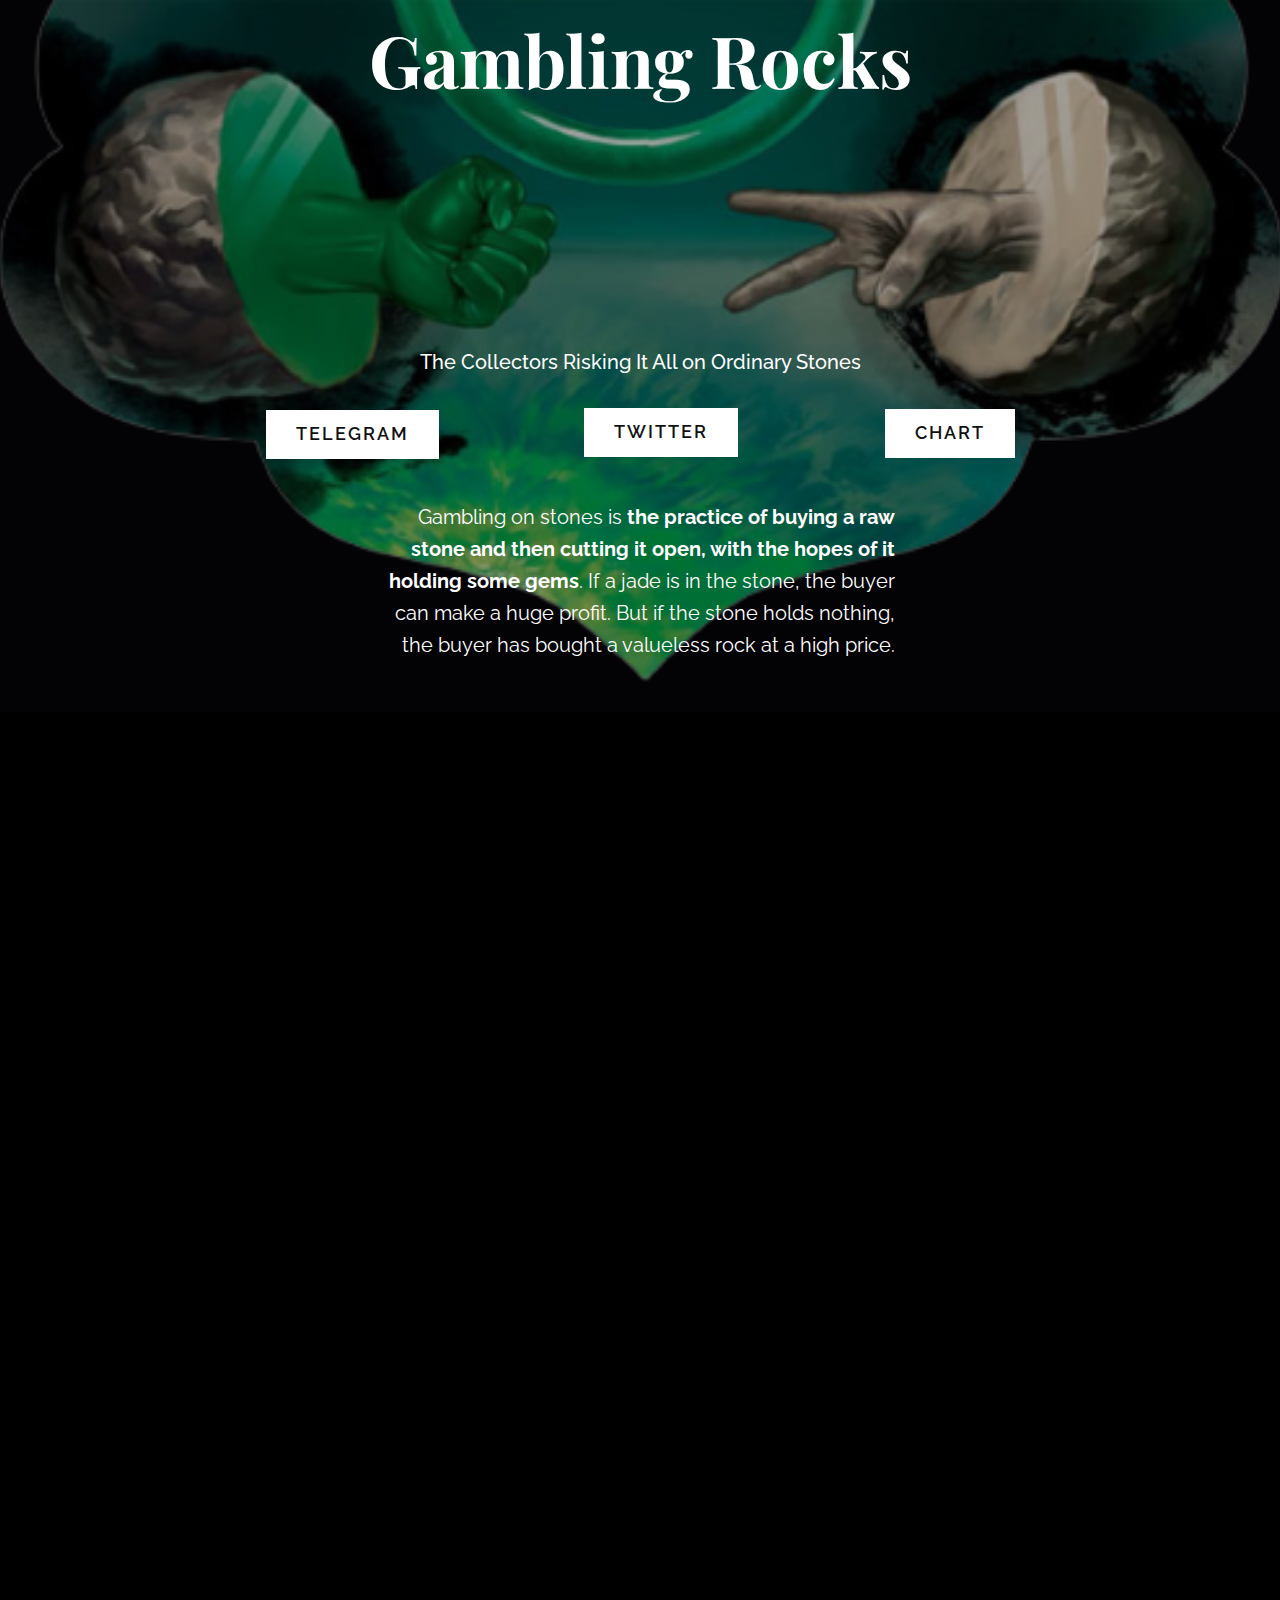
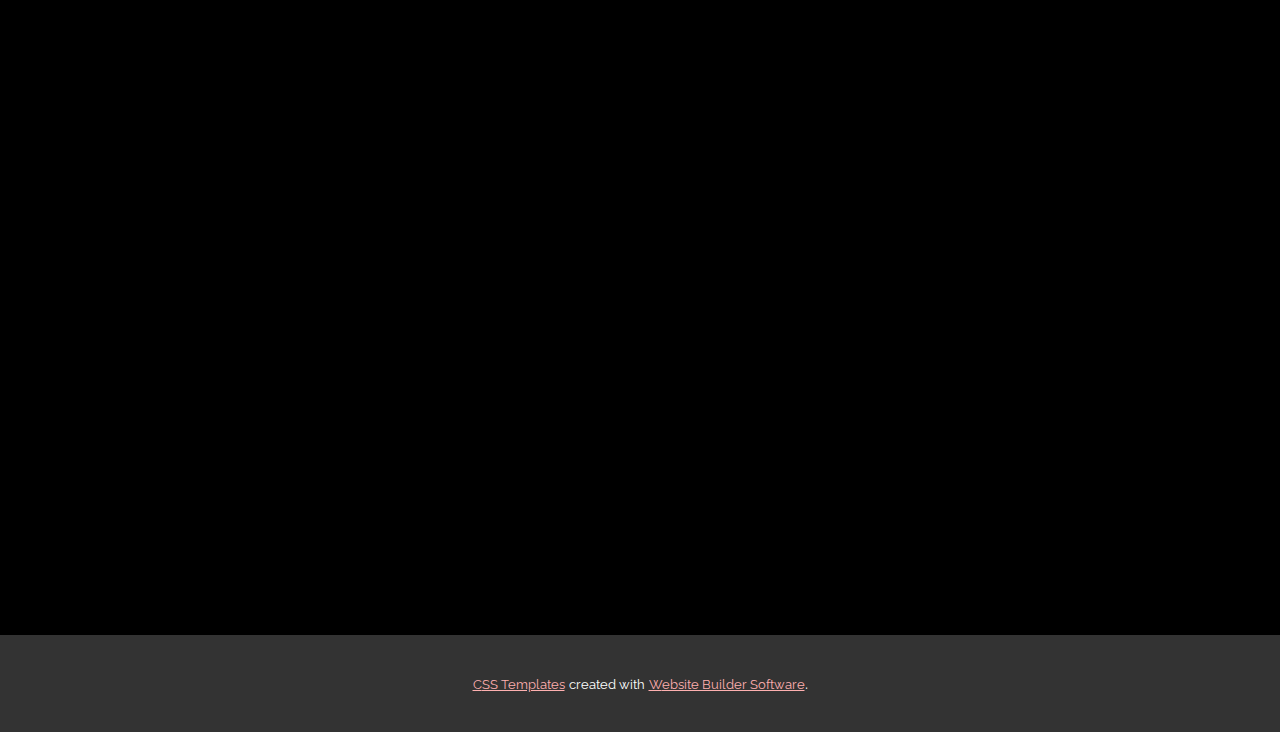
==== Gambling-Rocks.html @ 724e6d8a "push" ====
<!DOCTYPE html>
<html style="font-size: 16px;" lang="es"><head>
    <meta name="viewport" content="width=device-width, initial-scale=1.0">
    <meta charset="utf-8">
    <meta name="keywords" content="The best of the wildlife photography, Explore The World, 50 Years of Wildlife Photographer of the Year, Top scientists demand NSW commit to brumby cull in Kosciuszko national park, Top 10 Wildlife Photographers To Watch">
    <meta name="description" content="​Gambling on stones is&nbsp;the practice of buying a raw stone and then cutting it open, with the hopes of it holding some gems. If a jade is in the stone, the buyer can make a huge profit. But if the stone holds nothing, the buyer has bought a valueless rock at a high price.">
    <title>Gambling Rocks</title>
    <link rel="stylesheet" href="nicepage.css" media="screen">
<link rel="stylesheet" href="Gambling-Rocks.css" media="screen">
    <script class="u-script" type="text/javascript" src="jquery.js" defer=""></script>
    <script class="u-script" type="text/javascript" src="nicepage.js" defer=""></script>
    <meta name="generator" content="Nicepage 6.7.6, nicepage.com">
    <link id="u-theme-google-font" rel="stylesheet" href="https://fonts.googleapis.com/css?family=Playfair+Display:400,400i,500,500i,600,600i,700,700i,800,800i,900,900i|Raleway:100,100i,200,200i,300,300i,400,400i,500,500i,600,600i,700,700i,800,800i,900,900i">
    
    
    
    
    <script type="application/ld+json">{
		"@context": "http://schema.org",
		"@type": "Organization",
		"name": "Site2"
}</script>
    <meta name="theme-color" content="#ff7070">
    <meta property="og:title" content="Gambling Rocks">
    <meta property="og:description" content="​Gambling on stones is&nbsp;the practice of buying a raw stone and then cutting it open, with the hopes of it holding some gems. If a jade is in the stone, the buyer can make a huge profit. But if the stone holds nothing, the buyer has bought a valueless rock at a high price.">
    <meta property="og:type" content="website">
  <meta data-intl-tel-input-cdn-path="intlTelInput/"></head>
  <body data-path-to-root="./" data-include-products="false" class="u-body u-xl-mode" data-lang="es"> 
    <section class="u-clearfix u-image u-shading u-section-1" src="" id="sec-55c2" data-image-width="500" data-image-height="275">
      <div class="u-clearfix u-sheet u-sheet-1">
        <h1 class="u-align-center u-text u-title u-text-1"> Gambling Rocks</h1>
        <div class="custom-expanded u-container-style u-group u-group-1">
          <div class="u-container-layout u-container-layout-1">
            <p class="u-align-center u-large-text u-text u-text-variant u-text-2"> The Collectors Risking It All on Ordinary Stones</p>
            <a href="https://dogola.xyz/" class="u-border-radius-50 u-btn u-btn-round u-button-style u-white u-btn-1" title="view more" target="_blank">TWITTER</a>
            <a href="https://dogola.xyz/" class="u-border-radius-50 u-btn u-btn-round u-button-style u-white u-btn-2" title="view more" target="_blank">CHART</a>
            <a href="https://dogola.xyz/" class="u-border-radius-50 u-btn u-btn-round u-button-style u-white u-btn-3" title="view more" target="_blank">TELEGRAM</a>
            <div class="custom-expanded u-align-right u-container-style u-group u-group-2">
              <div class="u-container-layout">
                <p class="u-text u-text-3"> Gambling on stones is&nbsp;<b>the practice of buying a raw stone and then cutting it open, with the hopes of it holding some gems</b>. If a jade is in the stone, the buyer can make a huge profit. But if the stone holds nothing, the buyer has bought a valueless rock at a high price.
                </p>
              </div>
            </div>
          </div>
        </div>
      </div>
    </section>
    <section class="u-black u-clearfix u-section-2" id="sec-3021">
      <div class="u-clearfix u-sheet u-sheet-1">
        <div class="u-clearfix u-custom-html u-expanded-width u-custom-html-1">
          <style>#dexscreener-embed{position:relative;width:100%;padding-bottom:125%;}@media(min-width:1400px){#dexscreener-embed{padding-bottom:65%;}}#dexscreener-embed iframe{position:absolute;width:100%;height:100%;top:0;left:0;border:0;}</style>
          <div id="dexscreener-embed">
            <iframe src="https://dexscreener.com/bsc/0x3530F7d8D55c93D778e17cbd30bf9eB07b884f35?embed=1&amp;theme=dark"></iframe>
          </div>
        </div>
      </div>
    </section>
    
    
    
    
    <section class="u-backlink u-clearfix u-grey-80">
      <a class="u-link" href="https://nicepage.com/css-templates" target="_blank">
        <span>CSS Templates</span>
      </a>
      <p class="u-text">
        <span>created with</span>
      </p>
      <a class="u-link" href="" target="_blank">
        <span>Website Builder Software</span>
      </a>. 
    </section>
  
</body></html>
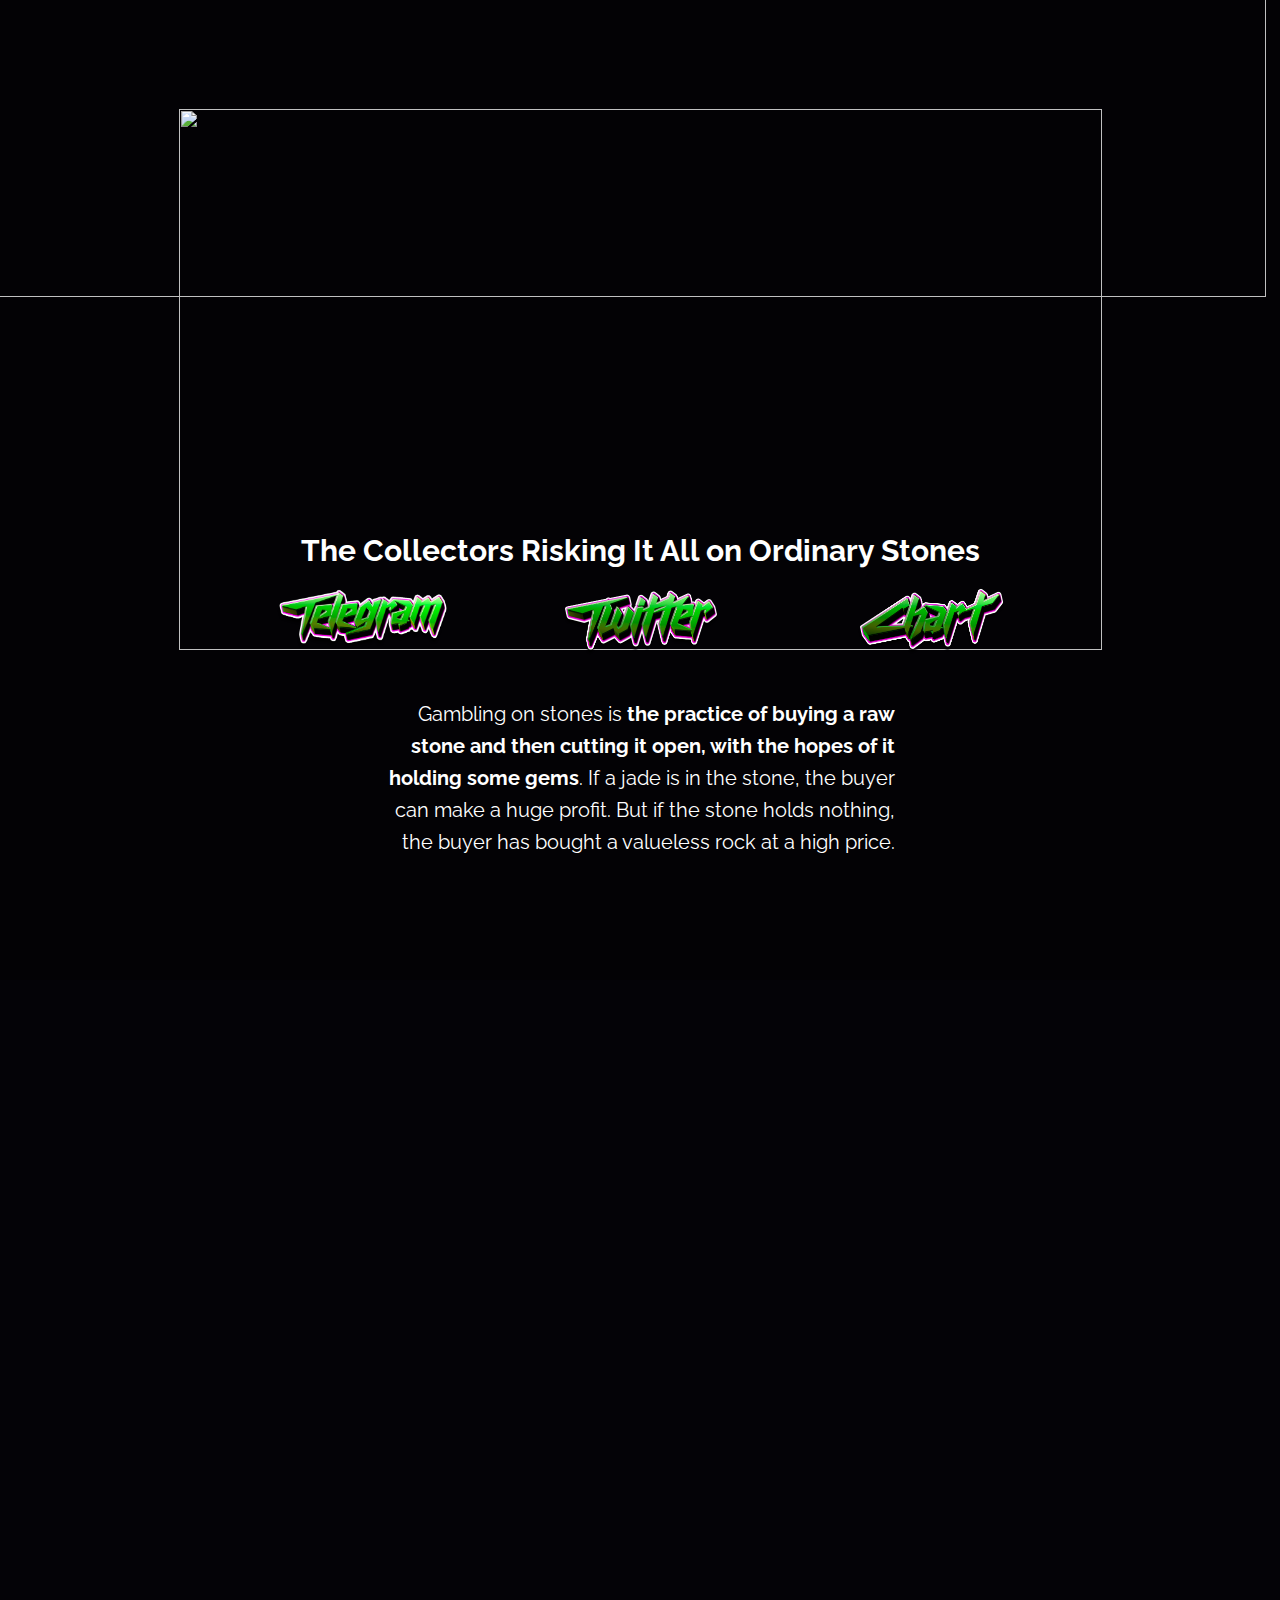
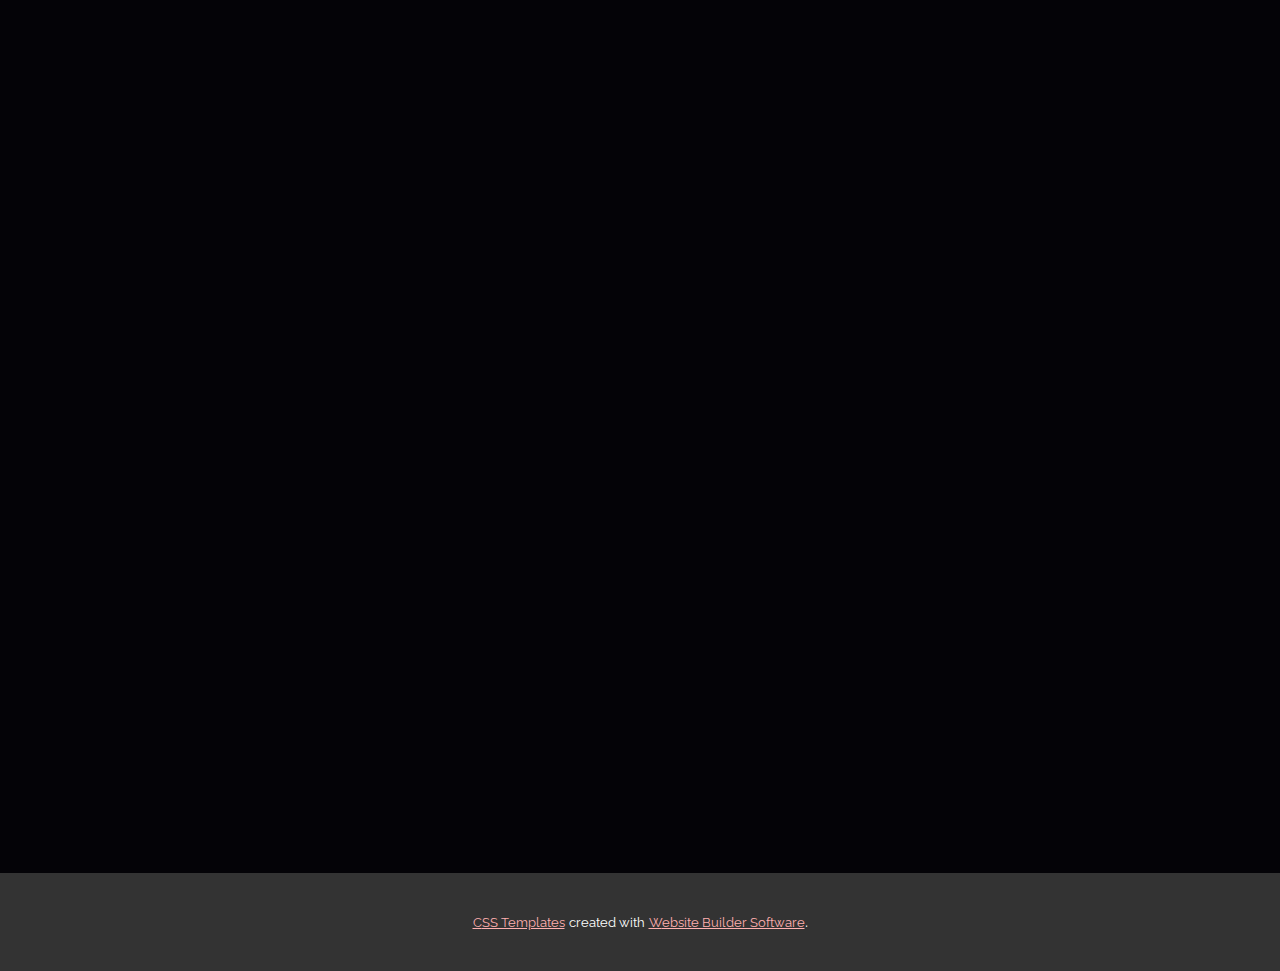
==== commit c0b6b781: "push" ====
--- a/Gambling-Rocks.html
+++ b/Gambling-Rocks.html
@@ -26,26 +26,22 @@
     <meta property="og:type" content="website">
   <meta data-intl-tel-input-cdn-path="intlTelInput/"></head>
   <body data-path-to-root="./" data-include-products="false" class="u-body u-xl-mode" data-lang="es"> 
-    <section class="u-clearfix u-image u-shading u-section-1" src="" id="sec-55c2" data-image-width="500" data-image-height="275">
-      <div class="u-clearfix u-sheet u-sheet-1">
-        <h1 class="u-align-center u-text u-title u-text-1"> Gambling Rocks</h1>
-        <div class="custom-expanded u-container-style u-group u-group-1">
-          <div class="u-container-layout u-container-layout-1">
-            <p class="u-align-center u-large-text u-text u-text-variant u-text-2"> The Collectors Risking It All on Ordinary Stones</p>
-            <a href="https://dogola.xyz/" class="u-border-radius-50 u-btn u-btn-round u-button-style u-white u-btn-1" title="view more" target="_blank">TWITTER</a>
-            <a href="https://dogola.xyz/" class="u-border-radius-50 u-btn u-btn-round u-button-style u-white u-btn-2" title="view more" target="_blank">CHART</a>
-            <a href="https://dogola.xyz/" class="u-border-radius-50 u-btn u-btn-round u-button-style u-white u-btn-3" title="view more" target="_blank">TELEGRAM</a>
-            <div class="custom-expanded u-align-right u-container-style u-group u-group-2">
-              <div class="u-container-layout">
-                <p class="u-text u-text-3"> Gambling on stones is&nbsp;<b>the practice of buying a raw stone and then cutting it open, with the hopes of it holding some gems</b>. If a jade is in the stone, the buyer can make a huge profit. But if the stone holds nothing, the buyer has bought a valueless rock at a high price.
-                </p>
-              </div>
+    <section class="u-clearfix u-image u-shading u-section-1" src="" id="sec-55c2" data-image-width="1500" data-image-height="825">
+      <img class="custom-expanded u-image u-image-contain u-image-default u-image-1" src="images/LOGO5.png" alt="" data-image-width="1500" data-image-height="398">
+      <img class="custom-expanded u-image u-image-contain u-image-default u-image-2" src="images/cxzxzxcvxczv.png" alt="" data-image-width="1500" data-image-height="825">
+      <div class="custom-expanded u-container-style u-group u-group-1">
+        <div class="u-container-layout u-container-layout-1">
+          <p class="u-align-center u-large-text u-text u-text-variant u-text-1"> The Collectors Risking It All on Ordinary Stones</p><span class="u-file-icon u-icon u-icon-1" data-href="https://dogola.xyz/"><img src="images/LOGO.tgpng.png" alt=""></span><span class="u-file-icon u-icon u-icon-2" data-href="https://dogola.xyz/"><img src="images/LOGOx.png" alt=""></span><span class="u-file-icon u-icon u-icon-3" data-href="https://dogola.xyz/"><img src="images/LOGOchar.png" alt=""></span>
+          <div class="custom-expanded u-align-right u-container-style u-group u-group-2">
+            <div class="u-container-layout">
+              <p class="u-text u-text-2"> Gambling on stones is&nbsp;<b>the practice of buying a raw stone and then cutting it open, with the hopes of it holding some gems</b>. If a jade is in the stone, the buyer can make a huge profit. But if the stone holds nothing, the buyer has bought a valueless rock at a high price.
+              </p>
             </div>
           </div>
         </div>
       </div>
     </section>
-    <section class="u-black u-clearfix u-section-2" id="sec-3021">
+    <section class="u-clearfix u-image u-section-2" id="sec-3021" data-image-width="1500" data-image-height="825">
       <div class="u-clearfix u-sheet u-sheet-1">
         <div class="u-clearfix u-custom-html u-expanded-width u-custom-html-1">
           <style>#dexscreener-embed{position:relative;width:100%;padding-bottom:125%;}@media(min-width:1400px){#dexscreener-embed{padding-bottom:65%;}}#dexscreener-embed iframe{position:absolute;width:100%;height:100%;top:0;left:0;border:0;}</style>
--- a/Gambling-Rocks.css
+++ b/Gambling-Rocks.css
@@ -1,76 +1,84 @@
  .u-section-1 {
-  background-image: linear-gradient(0deg, rgba(0,0,0,0.35), rgba(0,0,0,0.35)), url("images/Diseosinttulo8.png");
+  background-image: linear-gradient(0deg, rgba(0,0,0,0.35), rgba(0,0,0,0.35)), url("images/LOGO-2.png");
   background-position: 50% 50%;
-}
-
-.u-section-1 .u-sheet-1 {
-  min-height: 709px;
-}
-
-.u-section-1 .u-text-1 {
-  font-size: 4.5rem;
-  width: 749px;
-  margin: 20px auto 0;
+  min-height: 980px;
+}
+
+.u-section-1 .u-image-1 {
+  height: 328px;
+  width: 1293px;
+  margin: -31px auto 0 calc(((100% - 1140px) / 2) + -97px);
+}
+
+.u-section-1 .u-image-2 {
+  height: 541px;
+  width: 923px;
+  margin: -188px auto 0;
 }
 
 .u-section-1 .u-group-1 {
   width: 869px;
-  min-height: 448px;
+  min-height: 488px;
   height: auto;
-  margin: 131px auto 31px;
+  margin: -260px auto 60px;
 }
 
 .u-section-1 .u-container-layout-1 {
-  padding: 0 60px;
-}
-
-.u-section-1 .u-text-2 {
-  margin: 116px 0 0;
-}
-
-.u-section-1 .u-btn-1 {
-  background-image: none;
-  border-radius: 50px;
-  letter-spacing: 2px;
-  font-weight: 600;
-  font-size: 1.125rem;
-  margin: 30px 277px 0 auto;
-}
-
-.u-section-1 .u-btn-2 {
-  background-image: none;
-  border-radius: 50px;
-  letter-spacing: 2px;
-  font-weight: 600;
-  font-size: 1.125rem;
-  margin: -48px 0 0 auto;
-}
-
-.u-section-1 .u-btn-3 {
-  background-image: none;
-  border-radius: 50px;
-  letter-spacing: 2px;
-  font-weight: 600;
-  font-size: 1.125rem;
-  margin: -48px auto 0 0;
+  padding: 0 46px;
+}
+
+.u-section-1 .u-text-1 {
+  font-weight: 700;
+  font-size: 1.875rem;
+  margin: 137px 14px 0;
+}
+
+.u-section-1 .u-icon-1 {
+  width: 186px;
+  height: 73px;
+  margin: 11px auto 0 20px;
+  padding: 0;
+}
+
+.u-section-1 .u-icon-2 {
+  width: 166px;
+  height: 73px;
+  margin: -73px auto 0;
+  padding: 0;
+}
+
+.u-section-1 .u-icon-3 {
+  width: 155px;
+  height: 73px;
+  margin: -73px 20px 0 auto;
+  padding: 0;
 }
 
 .u-section-1 .u-group-2 {
   width: 570px;
-  min-height: 140px;
+  min-height: 200px;
   height: auto;
-  margin: 22px auto 0 79px;
-}
-
-.u-section-1 .u-text-3 {
-  margin-left: 20px;
-  margin-right: 20px;
+  margin: 19px auto 0 93px;
+}
+
+.u-section-1 .u-text-2 {
   font-size: 1.25rem;
+  margin: 20px 20px 0;
 }
 
 @media (max-width: 1199px) {
-  .u-section-1 .u-sheet-1 {
-    min-height: 585px;
+   .u-section-1 {
+    min-height: 719px;
+  }
+
+  .u-section-1 .u-image-1 {
+    height: 239px;
+    width: 940px;
+    margin-left: calc(((100% - 940px) / 2));
+  }
+
+  .u-section-1 .u-image-2 {
+    margin-top: -99px;
   }
 
   .u-section-1 .u-group-1 {
@@ -86,24 +94,31 @@
     height: auto;
   }
 
-  .u-section-1 .u-text-3 {
-    margin-left: 16px;
-    margin-right: 16px;
+  .u-section-1 .u-text-2 {
     position: relative;
   }
 }
 
 @media (max-width: 991px) {
-  .u-section-1 .u-sheet-1 {
-    min-height: 448px;
-  }
-
-  .u-section-1 .u-text-1 {
+   .u-section-1 {
+    min-height: 544px;
+  }
+
+  .u-section-1 .u-image-1 {
+    height: 183px;
     width: 720px;
-  }
-
-  .u-section-1 .u-group-1 {
+    margin-left: calc(((100% - 720px) / 2));
+  }
+
+  .u-section-1 .u-image-2 {
+    height: 422px;
     width: 720px;
+    margin-top: -43px;
+  }
+
+  .u-section-1 .u-group-1 {
+    width: 720px;
+    margin-top: -141px;
   }
 
   .u-section-1 .u-container-layout-1 {
@@ -111,28 +126,36 @@
     padding-right: 0;
   }
 
-  .u-section-1 .u-btn-1 {
-    margin-right: 188px;
-  }
-
-  .u-section-1 .u-text-3 {
-    margin-left: 13px;
-    margin-right: 13px;
+  .u-section-1 .u-text-1 {
+    margin-left: 0;
+    margin-right: 0;
+  }
+
+  .u-section-1 .u-group-2 {
+    margin-left: 90px;
   }
 }
 
 @media (max-width: 767px) {
-  .u-section-1 .u-sheet-1 {
-    min-height: 336px;
-  }
-
-  .u-section-1 .u-text-1 {
-    font-size: 3.75rem;
+   .u-section-1 {
+    min-height: 393px;
+  }
+
+  .u-section-1 .u-image-1 {
+    height: 137px;
     width: 540px;
-  }
-
-  .u-section-1 .u-group-1 {
+    margin-left: calc(((100% - 540px) / 2));
+  }
+
+  .u-section-1 .u-image-2 {
+    height: 317px;
     width: 540px;
+    margin-top: 3px;
+  }
+
+  .u-section-1 .u-group-1 {
+    width: 540px;
+    margin-top: -36px;
   }
 
   .u-section-1 .u-container-layout-1 {
@@ -140,33 +163,36 @@
     padding-right: 28px;
   }
 
-  .u-section-1 .u-btn-1 {
-    margin-right: 48px;
-  }
-
   .u-section-1 .u-group-2 {
     width: 520px;
     margin-left: 0;
   }
 
-  .u-section-1 .u-text-3 {
-    margin-left: 9px;
-    margin-right: 9px;
+  .u-section-1 .u-text-2 {
+    margin-left: 0;
+    margin-right: 0;
   }
 }
 
 @media (max-width: 575px) {
-  .u-section-1 .u-sheet-1 {
-    min-height: 212px;
-  }
-
-  .u-section-1 .u-text-1 {
-    font-size: 3rem;
+   .u-section-1 {
+    min-height: 225px;
+  }
+
+  .u-section-1 .u-image-1 {
+    height: 86px;
     width: 340px;
-  }
-
-  .u-section-1 .u-group-1 {
+    margin-left: calc(((100% - 340px) / 2));
+  }
+
+  .u-section-1 .u-image-2 {
+    height: 200px;
     width: 340px;
+  }
+
+  .u-section-1 .u-group-1 {
+    width: 340px;
+    margin-top: 81px;
   }
 
   .u-section-1 .u-container-layout-1 {
@@ -174,29 +200,38 @@
     padding-right: 18px;
   }
 
-  .u-section-1 .u-btn-1 {
-    margin-right: 0;
-  }
-
   .u-section-1 .u-group-2 {
     width: 320px;
   }
-
-  .u-section-1 .u-text-3 {
-    margin-left: 6px;
-    margin-right: 6px;
-  }
 } .u-section-2 {
-  background-image: none;
+  background-image: url("images/LOGO-2.png");
 }
 
 .u-section-2 .u-sheet-1 {
-  min-height: 705px;
+  min-height: 669px;
 }
 
 .u-section-2 .u-custom-html-1 {
-  margin-bottom: 60px;
+  margin-bottom: 30px;
   height: auto;
   min-height: 601px;
   margin-top: 38px;
+}
+
+@media (max-width: 1199px) {
+  .u-section-2 .u-sheet-1 {
+    min-height: 1029px;
+  }
+}
+
+@media (max-width: 767px) {
+  .u-section-2 .u-sheet-1 {
+    min-height: 1026px;
+  }
+}
+
+@media (max-width: 575px) {
+  .u-section-2 .u-sheet-1 {
+    min-height: 916px;
+  }
 }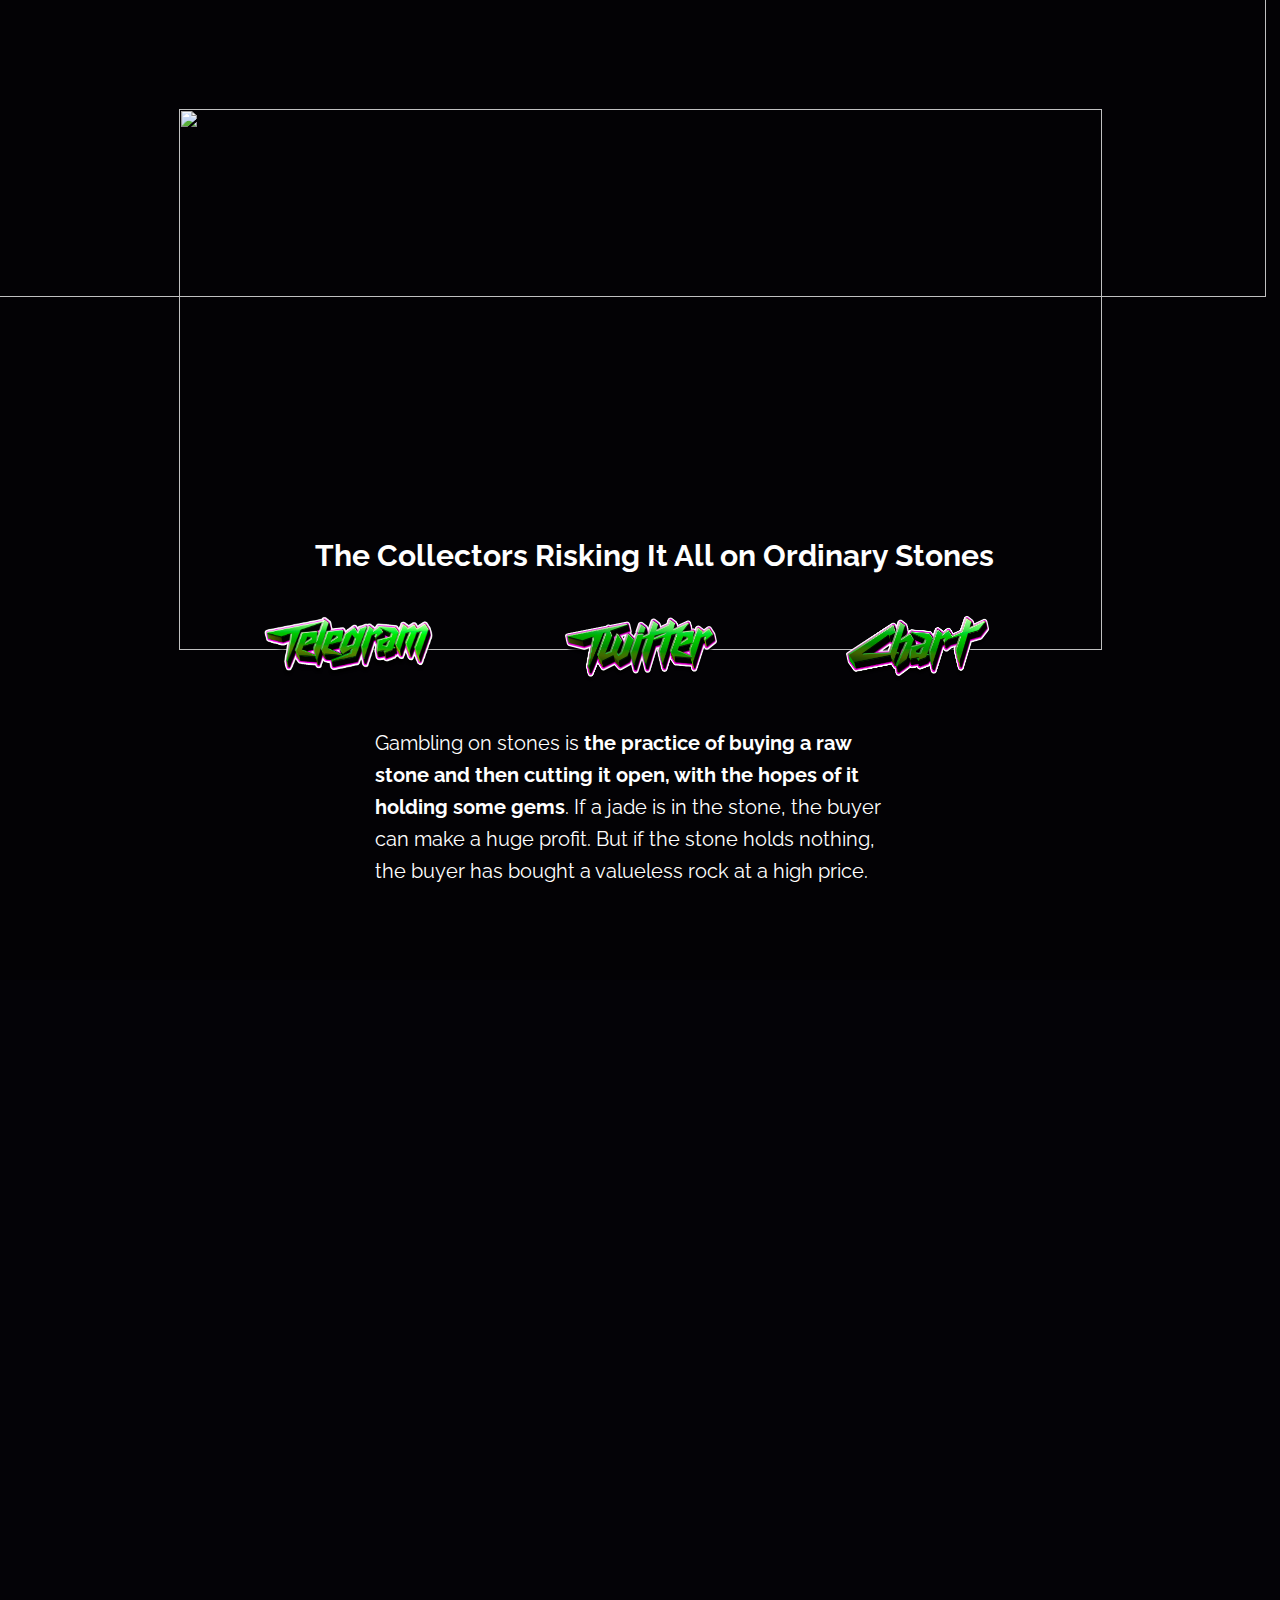
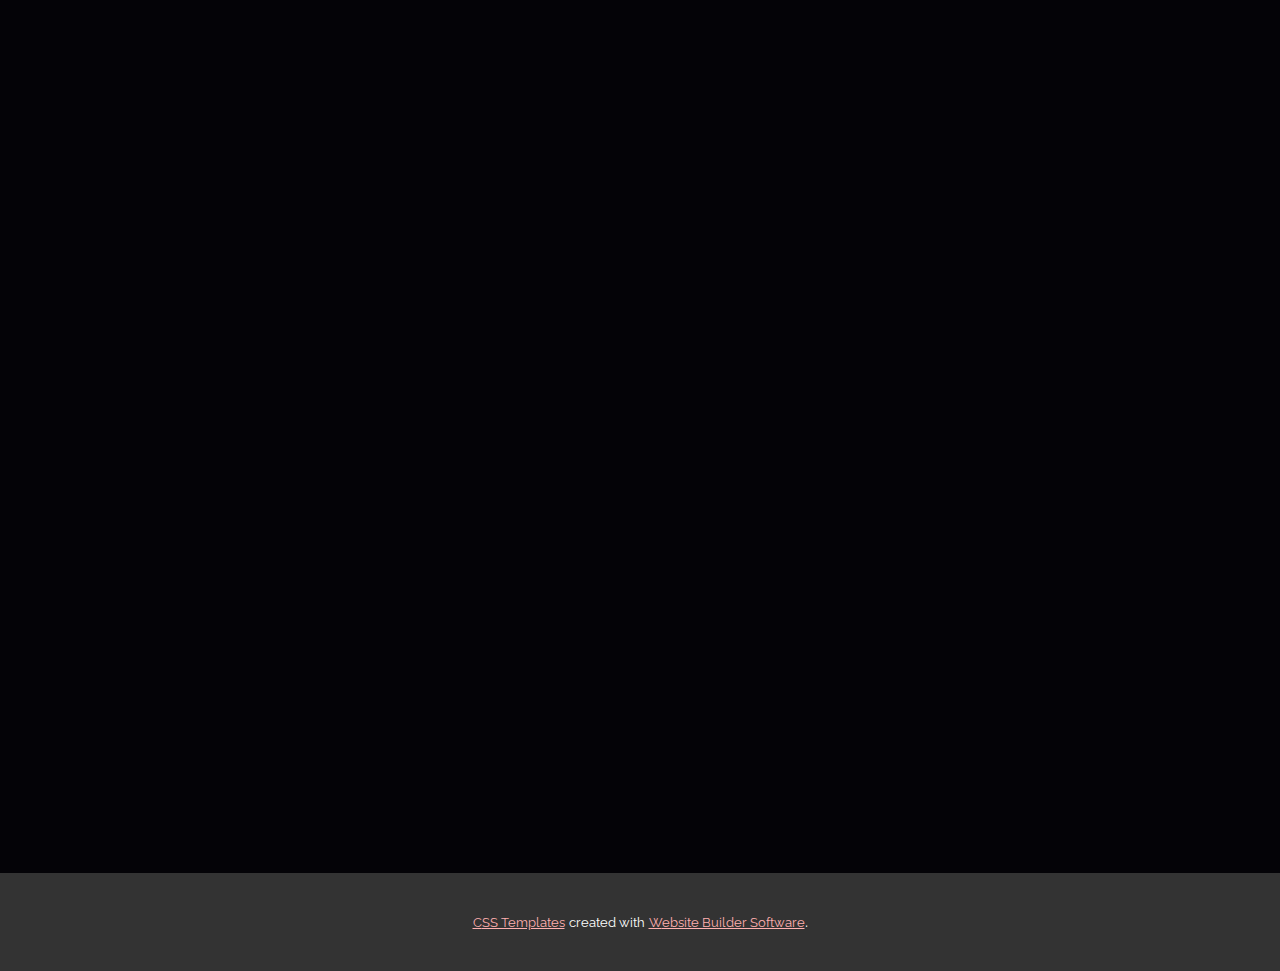
==== commit ce3816d8: "push" ====
--- a/Gambling-Rocks.html
+++ b/Gambling-Rocks.html
@@ -29,17 +29,9 @@
     <section class="u-clearfix u-image u-shading u-section-1" src="" id="sec-55c2" data-image-width="1500" data-image-height="825">
       <img class="custom-expanded u-image u-image-contain u-image-default u-image-1" src="images/LOGO5.png" alt="" data-image-width="1500" data-image-height="398">
       <img class="custom-expanded u-image u-image-contain u-image-default u-image-2" src="images/cxzxzxcvxczv.png" alt="" data-image-width="1500" data-image-height="825">
-      <div class="custom-expanded u-container-style u-group u-group-1">
-        <div class="u-container-layout u-container-layout-1">
-          <p class="u-align-center u-large-text u-text u-text-variant u-text-1"> The Collectors Risking It All on Ordinary Stones</p><span class="u-file-icon u-icon u-icon-1" data-href="https://dogola.xyz/"><img src="images/LOGO.tgpng.png" alt=""></span><span class="u-file-icon u-icon u-icon-2" data-href="https://dogola.xyz/"><img src="images/LOGOx.png" alt=""></span><span class="u-file-icon u-icon u-icon-3" data-href="https://dogola.xyz/"><img src="images/LOGOchar.png" alt=""></span>
-          <div class="custom-expanded u-align-right u-container-style u-group u-group-2">
-            <div class="u-container-layout">
-              <p class="u-text u-text-2"> Gambling on stones is&nbsp;<b>the practice of buying a raw stone and then cutting it open, with the hopes of it holding some gems</b>. If a jade is in the stone, the buyer can make a huge profit. But if the stone holds nothing, the buyer has bought a valueless rock at a high price.
-              </p>
-            </div>
-          </div>
-        </div>
-      </div>
+      <p class="u-align-center u-large-text u-text u-text-variant u-text-1"> The Collectors Risking It All on Ordinary Stones</p><span class="u-file-icon u-icon u-icon-rectangle u-icon-1" data-href="https://dogola.xyz/"><img src="images/LOGO.tgpng.png" alt=""></span><span class="u-file-icon u-icon u-icon-rectangle u-icon-2" data-href="https://dogola.xyz/"><img src="images/LOGOx.png" alt=""></span><span class="u-file-icon u-icon u-icon-rectangle u-icon-3" data-href="https://dogola.xyz/"><img src="images/LOGOchar.png" alt=""></span>
+      <p class="u-text u-text-2"> Gambling on stones is&nbsp;<b>the practice of buying a raw stone and then cutting it open, with the hopes of it holding some gems</b>. If a jade is in the stone, the buyer can make a huge profit. But if the stone holds nothing, the buyer has bought a valueless rock at a high price.
+      </p>
     </section>
     <section class="u-clearfix u-image u-section-2" id="sec-3021" data-image-width="1500" data-image-height="825">
       <div class="u-clearfix u-sheet u-sheet-1">
--- a/Gambling-Rocks.css
+++ b/Gambling-Rocks.css
@@ -16,54 +16,34 @@
   margin: -188px auto 0;
 }
 
-.u-section-1 .u-group-1 {
-  width: 869px;
-  min-height: 488px;
-  height: auto;
-  margin: -260px auto 60px;
-}
-
-.u-section-1 .u-container-layout-1 {
-  padding: 0 46px;
-}
-
 .u-section-1 .u-text-1 {
   font-weight: 700;
   font-size: 1.875rem;
-  margin: 137px 14px 0;
+  margin: -118px calc(((100% - 1140px) / 2) + 181px) 0 calc(((100% - 1140px) / 2) + 210px);
 }
 
 .u-section-1 .u-icon-1 {
   width: 186px;
   height: 73px;
-  margin: 11px auto 0 20px;
-  padding: 0;
+  margin: 33px auto 0 257px;
 }
 
 .u-section-1 .u-icon-2 {
   width: 166px;
   height: 73px;
   margin: -73px auto 0;
-  padding: 0;
 }
 
 .u-section-1 .u-icon-3 {
   width: 155px;
   height: 73px;
-  margin: -73px 20px 0 auto;
-  padding: 0;
-}
-
-.u-section-1 .u-group-2 {
-  width: 570px;
-  min-height: 200px;
-  height: auto;
-  margin: 19px auto 0 93px;
+  margin: -73px auto 0 840px;
 }
 
 .u-section-1 .u-text-2 {
   font-size: 1.25rem;
-  margin: 20px 20px 0;
+  width: 530px;
+  margin: 41px auto 60px;
 }
 
 @media (max-width: 1199px) {
@@ -81,17 +61,25 @@
     margin-top: -99px;
   }
 
-  .u-section-1 .u-group-1 {
-    height: auto;
-  }
-
-  .u-section-1 .u-container-layout-1 {
-    padding-left: 49px;
-    padding-right: 49px;
-  }
-
-  .u-section-1 .u-group-2 {
-    height: auto;
+  .u-section-1 .u-text-1 {
+    width: 749px;
+    margin-left: calc(((100% - 940px) / 2) + 110px);
+    margin-right: calc(((100% - 940px) / 2) + 81px);
+  }
+
+  .u-section-1 .u-icon-1 {
+    margin-left: 225px;
+    padding: 0;
+  }
+
+  .u-section-1 .u-icon-2 {
+    margin-left: 405px;
+    padding: 0;
+  }
+
+  .u-section-1 .u-icon-3 {
+    margin-left: 660px;
+    padding: 0;
   }
 
   .u-section-1 .u-text-2 {
@@ -116,23 +104,23 @@
     margin-top: -43px;
   }
 
-  .u-section-1 .u-group-1 {
+  .u-section-1 .u-text-1 {
     width: 720px;
-    margin-top: -141px;
-  }
-
-  .u-section-1 .u-container-layout-1 {
-    padding-left: 0;
-    padding-right: 0;
-  }
-
-  .u-section-1 .u-text-1 {
-    margin-left: 0;
-    margin-right: 0;
-  }
-
-  .u-section-1 .u-group-2 {
-    margin-left: 90px;
+    margin-top: -357px;
+    margin-left: calc(((100% - 720px) / 2));
+    margin-right: calc(((100% - 720px) / 2));
+  }
+
+  .u-section-1 .u-icon-1 {
+    margin-left: 166px;
+  }
+
+  .u-section-1 .u-icon-2 {
+    margin-left: 296px;
+  }
+
+  .u-section-1 .u-icon-3 {
+    margin-left: 499px;
   }
 }
 
@@ -153,55 +141,61 @@
     margin-top: 3px;
   }
 
-  .u-section-1 .u-group-1 {
+  .u-section-1 .u-text-1 {
     width: 540px;
-    margin-top: -36px;
-  }
-
-  .u-section-1 .u-container-layout-1 {
-    padding-left: 28px;
-    padding-right: 28px;
-  }
-
-  .u-section-1 .u-group-2 {
-    width: 520px;
-    margin-left: 0;
+    margin-left: calc(((100% - 540px) / 2));
+    margin-right: calc(((100% - 540px) / 2));
+  }
+
+  .u-section-1 .u-icon-1 {
+    margin-left: 118px;
+  }
+
+  .u-section-1 .u-icon-2 {
+    margin-left: 207px;
+  }
+
+  .u-section-1 .u-icon-3 {
+    margin-left: 368px;
+  }
+}
+
+@media (max-width: 575px) {
+   .u-section-1 {
+    min-height: 225px;
+  }
+
+  .u-section-1 .u-image-1 {
+    height: 86px;
+    width: 340px;
+    margin-left: calc(((100% - 340px) / 2));
+  }
+
+  .u-section-1 .u-image-2 {
+    height: 200px;
+    width: 340px;
+  }
+
+  .u-section-1 .u-text-1 {
+    width: 340px;
+    margin-left: calc(((100% - 340px) / 2));
+    margin-right: calc(((100% - 340px) / 2));
+  }
+
+  .u-section-1 .u-icon-1 {
+    margin-left: 64px;
+  }
+
+  .u-section-1 .u-icon-2 {
+    margin-left: 108px;
+  }
+
+  .u-section-1 .u-icon-3 {
+    margin-left: 222px;
   }
 
   .u-section-1 .u-text-2 {
-    margin-left: 0;
-    margin-right: 0;
-  }
-}
-
-@media (max-width: 575px) {
-   .u-section-1 {
-    min-height: 225px;
-  }
-
-  .u-section-1 .u-image-1 {
-    height: 86px;
-    width: 340px;
-    margin-left: calc(((100% - 340px) / 2));
-  }
-
-  .u-section-1 .u-image-2 {
-    height: 200px;
-    width: 340px;
-  }
-
-  .u-section-1 .u-group-1 {
-    width: 340px;
-    margin-top: 81px;
-  }
-
-  .u-section-1 .u-container-layout-1 {
-    padding-left: 18px;
-    padding-right: 18px;
-  }
-
-  .u-section-1 .u-group-2 {
-    width: 320px;
+    width: 340px;
   }
 } .u-section-2 {
   background-image: url("images/LOGO-2.png");
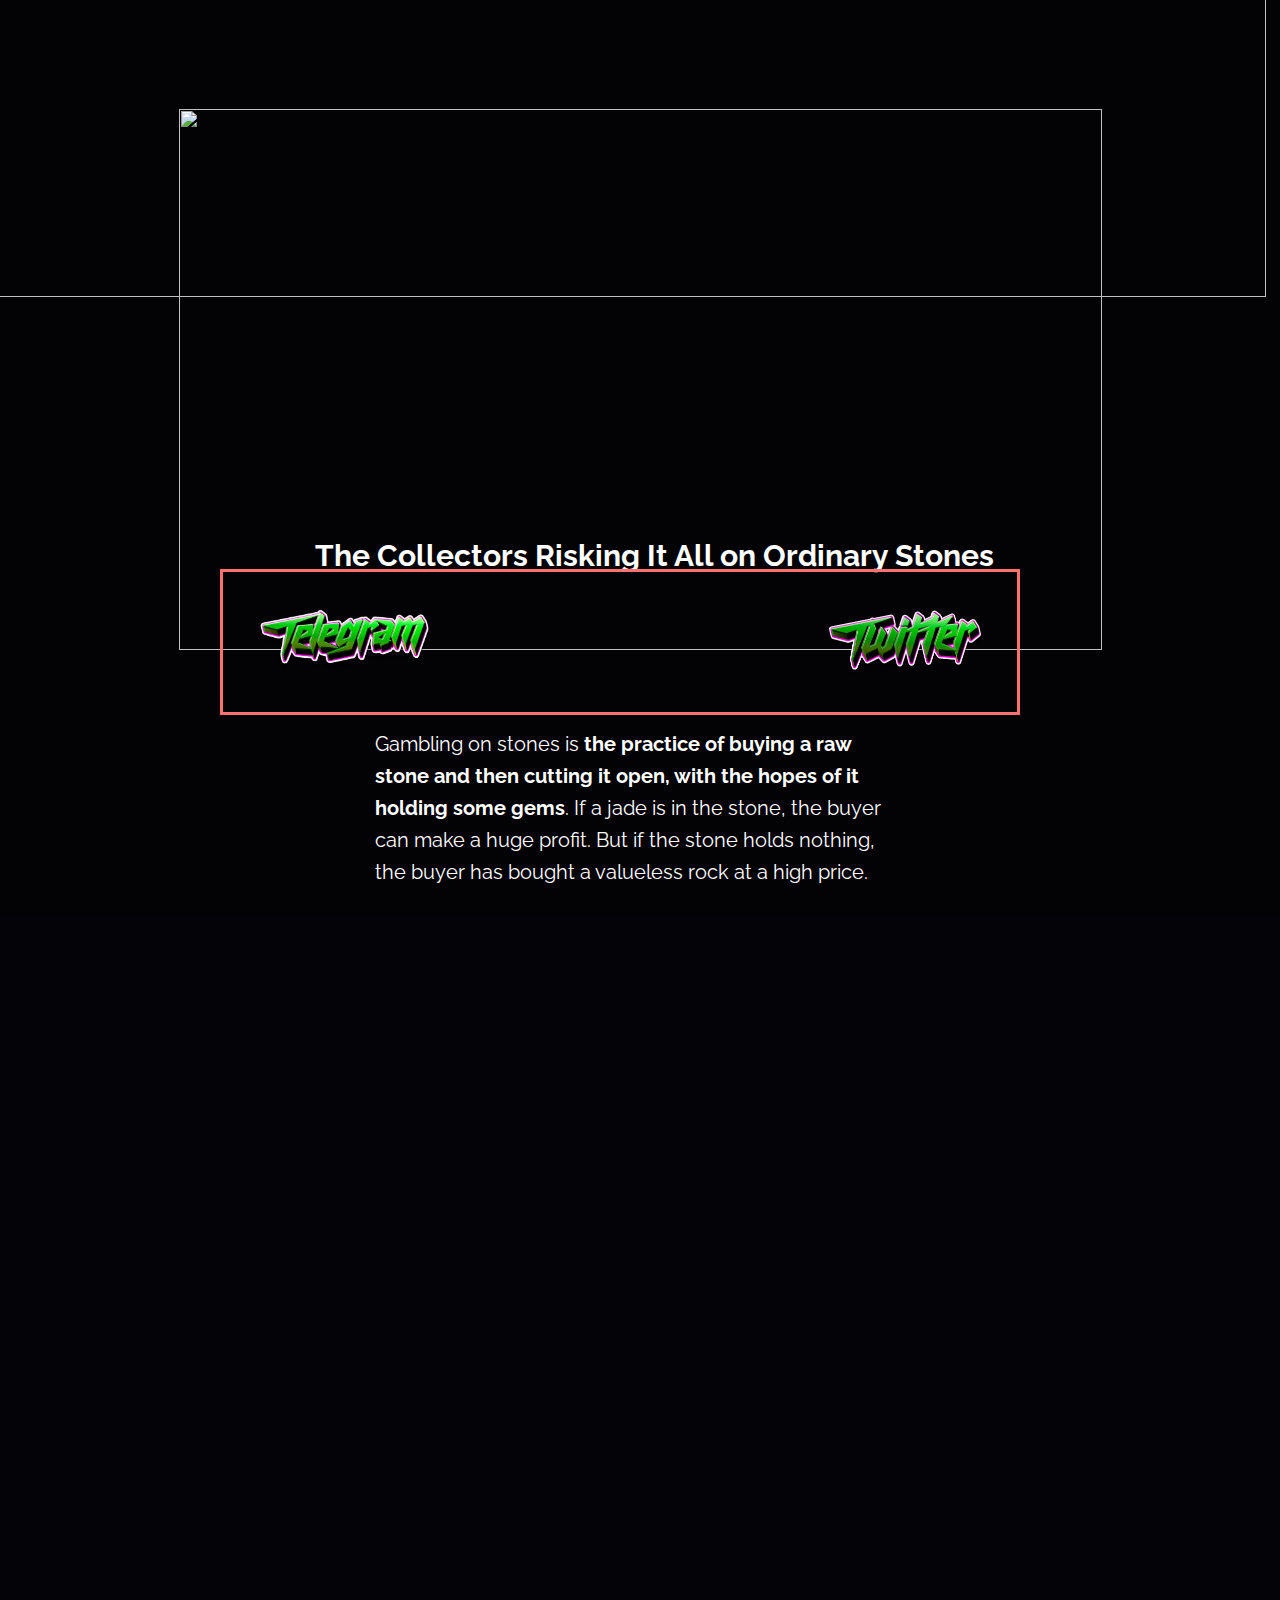
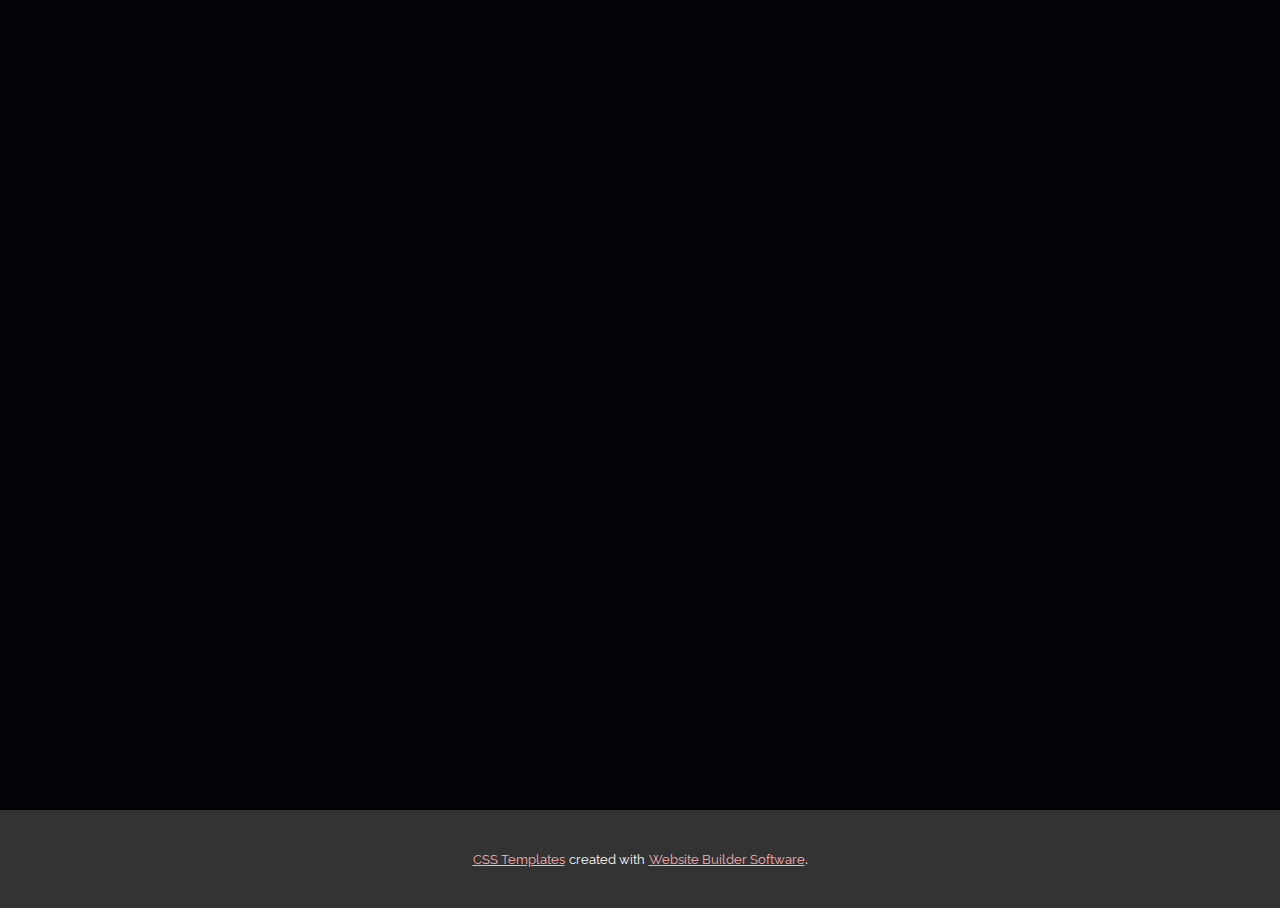
==== commit 5cda925f: "push" ====
--- a/Gambling-Rocks.html
+++ b/Gambling-Rocks.html
@@ -25,11 +25,15 @@
     <meta property="og:description" content="​Gambling on stones is&nbsp;the practice of buying a raw stone and then cutting it open, with the hopes of it holding some gems. If a jade is in the stone, the buyer can make a huge profit. But if the stone holds nothing, the buyer has bought a valueless rock at a high price.">
     <meta property="og:type" content="website">
   <meta data-intl-tel-input-cdn-path="intlTelInput/"></head>
-  <body data-path-to-root="./" data-include-products="false" class="u-body u-xl-mode" data-lang="es"> 
+  <body data-path-to-root="/" data-include-products="false" class="u-body u-xl-mode" data-lang="es"> 
     <section class="u-clearfix u-image u-shading u-section-1" src="" id="sec-55c2" data-image-width="1500" data-image-height="825">
-      <img class="custom-expanded u-image u-image-contain u-image-default u-image-1" src="images/LOGO5.png" alt="" data-image-width="1500" data-image-height="398">
-      <img class="custom-expanded u-image u-image-contain u-image-default u-image-2" src="images/cxzxzxcvxczv.png" alt="" data-image-width="1500" data-image-height="825">
-      <p class="u-align-center u-large-text u-text u-text-variant u-text-1"> The Collectors Risking It All on Ordinary Stones</p><span class="u-file-icon u-icon u-icon-rectangle u-icon-1" data-href="https://dogola.xyz/"><img src="images/LOGO.tgpng.png" alt=""></span><span class="u-file-icon u-icon u-icon-rectangle u-icon-2" data-href="https://dogola.xyz/"><img src="images/LOGOx.png" alt=""></span><span class="u-file-icon u-icon u-icon-rectangle u-icon-3" data-href="https://dogola.xyz/"><img src="images/LOGOchar.png" alt=""></span>
+      <img class="custom-expanded u-image u-image-contain u-image-default u-image-1" src="/images/LOGO5.png" alt="" data-image-width="1500" data-image-height="398">
+      <img class="custom-expanded u-image u-image-contain u-image-default u-image-2" src="/images/cxzxzxcvxczv.png" alt="" data-image-width="1500" data-image-height="825">
+      <p class="u-align-center u-large-text u-text u-text-variant u-text-1"> The Collectors Risking It All on Ordinary Stones</p>
+      <div class="u-border-3 u-border-palette-1-base u-container-style u-group u-group-1">
+        <div class="u-container-layout u-container-layout-1"><span class="u-file-icon u-icon u-icon-rectangle u-icon-1" data-href="https://dogola.xyz/"><img src="/images/LOGOx.png" alt=""></span><span class="u-file-icon u-icon u-icon-rectangle u-icon-2" data-href="https://dogola.xyz/"><img src="/images/LOGO.tgpng.png" alt=""></span>
+        </div>
+      </div>
       <p class="u-text u-text-2"> Gambling on stones is&nbsp;<b>the practice of buying a raw stone and then cutting it open, with the hopes of it holding some gems</b>. If a jade is in the stone, the buyer can make a huge profit. But if the stone holds nothing, the buyer has bought a valueless rock at a high price.
       </p>
     </section>
--- a/Gambling-Rocks.css
+++ b/Gambling-Rocks.css
@@ -1,7 +1,7 @@
  .u-section-1 {
-  background-image: linear-gradient(0deg, rgba(0,0,0,0.35), rgba(0,0,0,0.35)), url("images/LOGO-2.png");
+  background-image: linear-gradient(0deg, rgba(0,0,0,0.35), rgba(0,0,0,0.35)), url("/images/LOGO-2.png");
   background-position: 50% 50%;
-  min-height: 980px;
+  min-height: 917px;
 }
 
 .u-section-1 .u-image-1 {
@@ -22,28 +22,34 @@
   margin: -118px calc(((100% - 1140px) / 2) + 181px) 0 calc(((100% - 1140px) / 2) + 210px);
 }
 
+.u-section-1 .u-group-1 {
+  width: 800px;
+  min-height: 146px;
+  height: auto;
+  margin: -11px auto 0 calc(((100% - 1140px) / 2) + 150px);
+}
+
+.u-section-1 .u-container-layout-1 {
+  padding-left: 30px;
+  padding-right: 30px;
+}
+
 .u-section-1 .u-icon-1 {
+  width: 166px;
+  height: 73px;
+  margin: 34px 0 0 auto;
+}
+
+.u-section-1 .u-icon-2 {
   width: 186px;
   height: 73px;
-  margin: 33px auto 0 257px;
-}
-
-.u-section-1 .u-icon-2 {
-  width: 166px;
-  height: 73px;
-  margin: -73px auto 0;
-}
-
-.u-section-1 .u-icon-3 {
-  width: 155px;
-  height: 73px;
-  margin: -73px auto 0 840px;
+  margin: -73px auto 0 0;
 }
 
 .u-section-1 .u-text-2 {
   font-size: 1.25rem;
   width: 530px;
-  margin: 41px auto 60px;
+  margin: 13px auto 29px;
 }
 
 @media (max-width: 1199px) {
@@ -62,23 +68,20 @@
   }
 
   .u-section-1 .u-text-1 {
-    width: 749px;
+    margin-right: calc(((100% - 940px) / 2) + 81px);
     margin-left: calc(((100% - 940px) / 2) + 110px);
-    margin-right: calc(((100% - 940px) / 2) + 81px);
+  }
+
+  .u-section-1 .u-group-1 {
+    margin-left: calc(((100% - 940px) / 2) + 140px);
+    height: auto;
   }
 
   .u-section-1 .u-icon-1 {
-    margin-left: 225px;
     padding: 0;
   }
 
   .u-section-1 .u-icon-2 {
-    margin-left: 405px;
-    padding: 0;
-  }
-
-  .u-section-1 .u-icon-3 {
-    margin-left: 660px;
     padding: 0;
   }
 
@@ -105,22 +108,14 @@
   }
 
   .u-section-1 .u-text-1 {
+    margin-top: 1px;
+    margin-right: calc(((100% - 720px) / 2));
+    margin-left: calc(((100% - 720px) / 2));
+  }
+
+  .u-section-1 .u-group-1 {
     width: 720px;
-    margin-top: -357px;
     margin-left: calc(((100% - 720px) / 2));
-    margin-right: calc(((100% - 720px) / 2));
-  }
-
-  .u-section-1 .u-icon-1 {
-    margin-left: 166px;
-  }
-
-  .u-section-1 .u-icon-2 {
-    margin-left: 296px;
-  }
-
-  .u-section-1 .u-icon-3 {
-    margin-left: 499px;
   }
 }
 
@@ -142,21 +137,18 @@
   }
 
   .u-section-1 .u-text-1 {
+    margin-right: calc(((100% - 540px) / 2));
+    margin-left: calc(((100% - 540px) / 2));
+  }
+
+  .u-section-1 .u-group-1 {
     width: 540px;
     margin-left: calc(((100% - 540px) / 2));
-    margin-right: calc(((100% - 540px) / 2));
-  }
-
-  .u-section-1 .u-icon-1 {
-    margin-left: 118px;
-  }
-
-  .u-section-1 .u-icon-2 {
-    margin-left: 207px;
-  }
-
-  .u-section-1 .u-icon-3 {
-    margin-left: 368px;
+  }
+
+  .u-section-1 .u-container-layout-1 {
+    padding-left: 10px;
+    padding-right: 10px;
   }
 }
 
@@ -177,28 +169,20 @@
   }
 
   .u-section-1 .u-text-1 {
-    width: 340px;
+    margin-right: calc(((100% - 340px) / 2));
     margin-left: calc(((100% - 340px) / 2));
-    margin-right: calc(((100% - 340px) / 2));
-  }
-
-  .u-section-1 .u-icon-1 {
-    margin-left: 64px;
-  }
-
-  .u-section-1 .u-icon-2 {
-    margin-left: 108px;
-  }
-
-  .u-section-1 .u-icon-3 {
-    margin-left: 222px;
+  }
+
+  .u-section-1 .u-group-1 {
+    width: 340px;
+    margin-left: calc(((100% - 340px) / 2));
   }
 
   .u-section-1 .u-text-2 {
     width: 340px;
   }
 } .u-section-2 {
-  background-image: url("images/LOGO-2.png");
+  background-image: url("/images/LOGO-2.png");
 }
 
 .u-section-2 .u-sheet-1 {
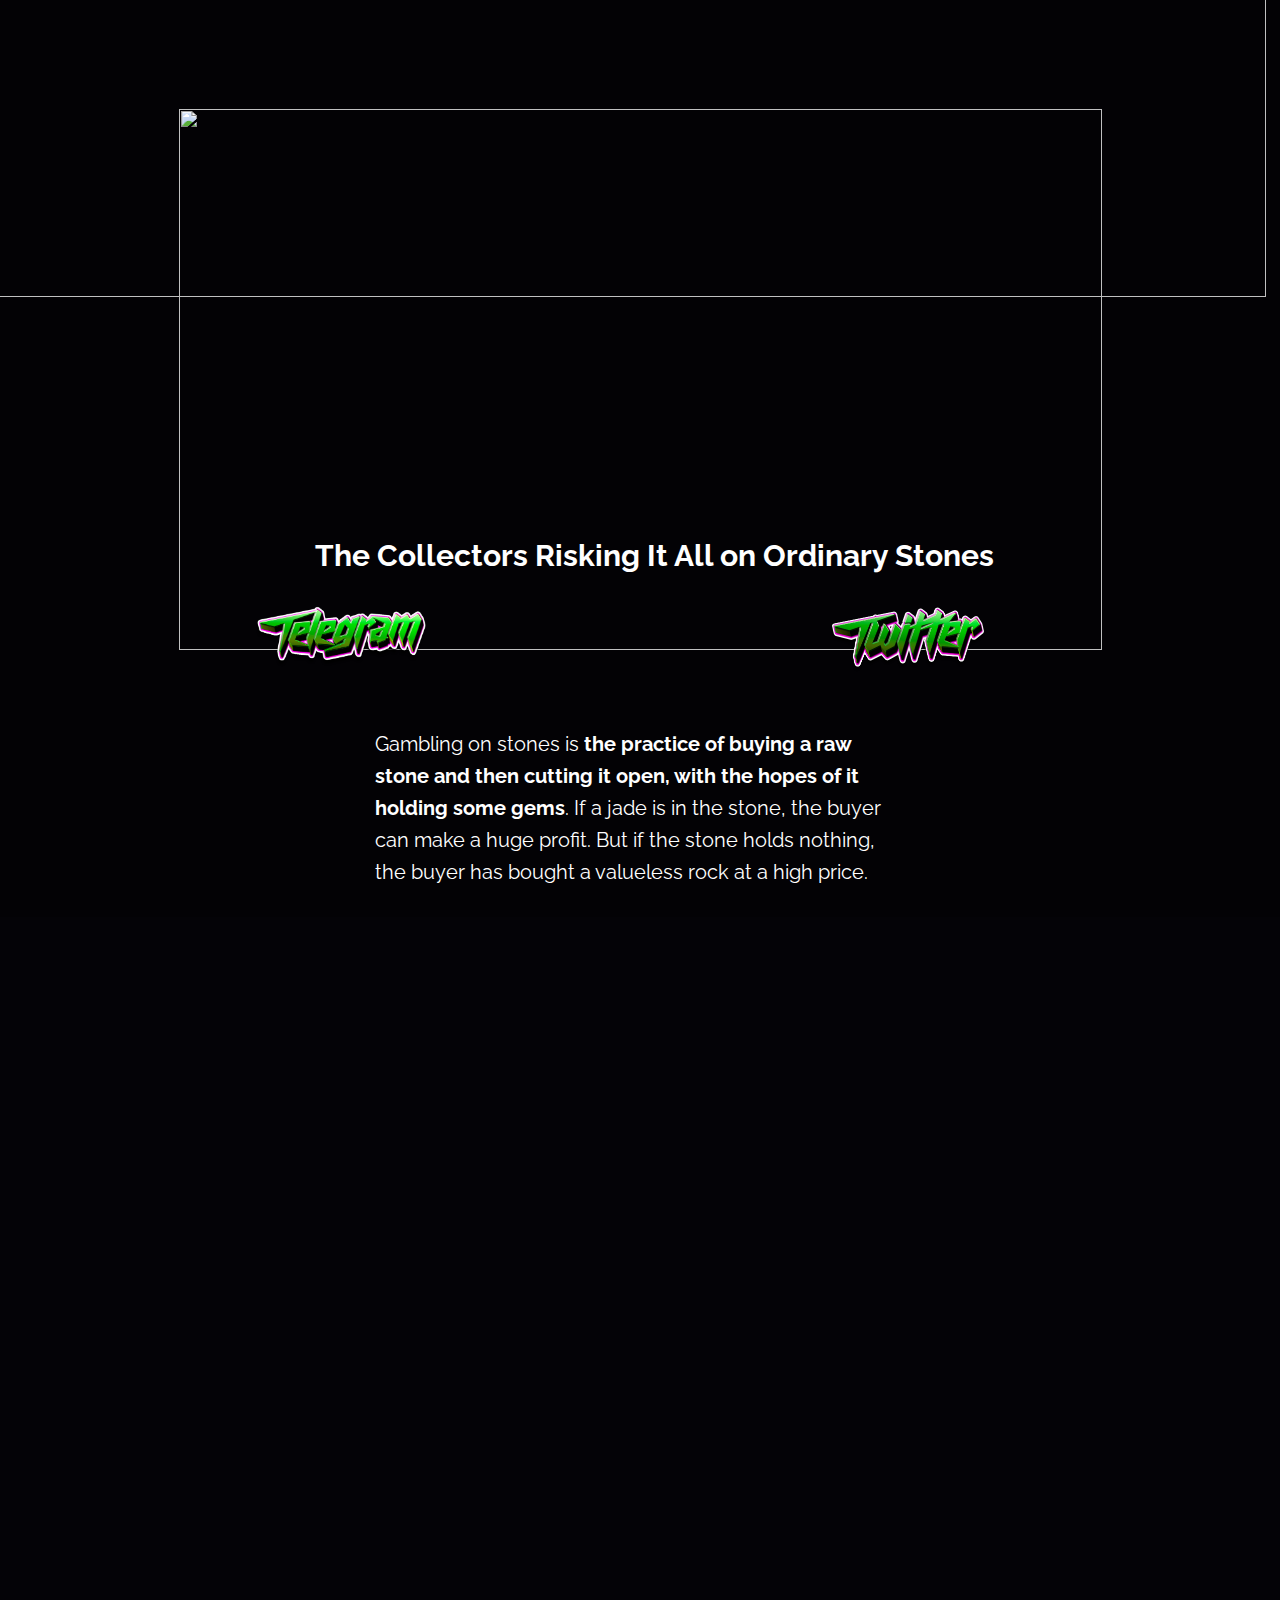
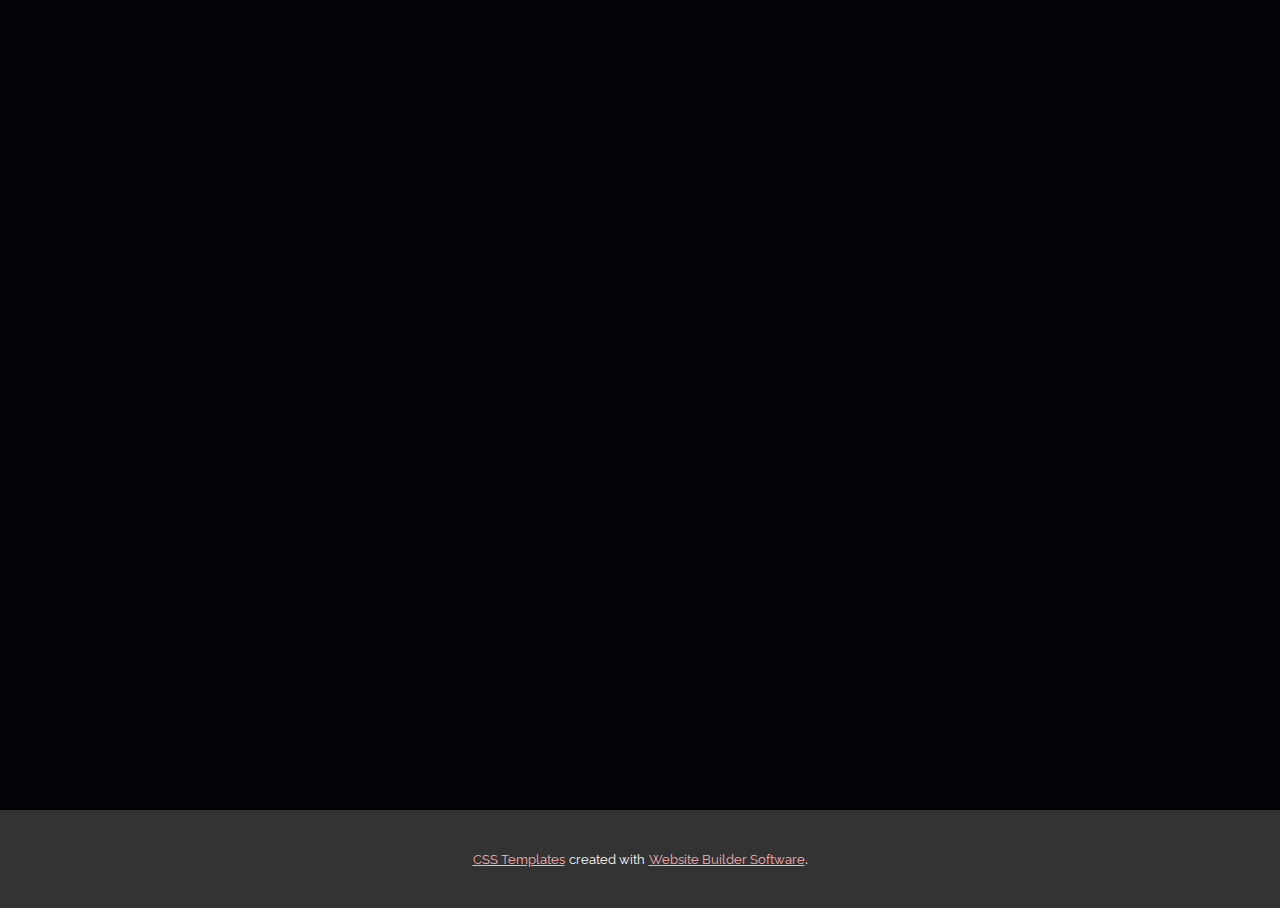
==== commit a0d03355: "P" ====
--- a/Gambling-Rocks.html
+++ b/Gambling-Rocks.html
@@ -25,13 +25,13 @@
     <meta property="og:description" content="​Gambling on stones is&nbsp;the practice of buying a raw stone and then cutting it open, with the hopes of it holding some gems. If a jade is in the stone, the buyer can make a huge profit. But if the stone holds nothing, the buyer has bought a valueless rock at a high price.">
     <meta property="og:type" content="website">
   <meta data-intl-tel-input-cdn-path="intlTelInput/"></head>
-  <body data-path-to-root="/" data-include-products="false" class="u-body u-xl-mode" data-lang="es"> 
+  <body data-path-to-root="./" data-include-products="false" class="u-body u-xl-mode" data-lang="es"> 
     <section class="u-clearfix u-image u-shading u-section-1" src="" id="sec-55c2" data-image-width="1500" data-image-height="825">
-      <img class="custom-expanded u-image u-image-contain u-image-default u-image-1" src="/images/LOGO5.png" alt="" data-image-width="1500" data-image-height="398">
-      <img class="custom-expanded u-image u-image-contain u-image-default u-image-2" src="/images/cxzxzxcvxczv.png" alt="" data-image-width="1500" data-image-height="825">
+      <img class="custom-expanded u-image u-image-contain u-image-default u-image-1" src="images/LOGO5.png" alt="" data-image-width="1500" data-image-height="398">
+      <img class="custom-expanded u-image u-image-contain u-image-default u-image-2" src="images/cxzxzxcvxczv.png" alt="" data-image-width="1500" data-image-height="825">
       <p class="u-align-center u-large-text u-text u-text-variant u-text-1"> The Collectors Risking It All on Ordinary Stones</p>
-      <div class="u-border-3 u-border-palette-1-base u-container-style u-group u-group-1">
-        <div class="u-container-layout u-container-layout-1"><span class="u-file-icon u-icon u-icon-rectangle u-icon-1" data-href="https://dogola.xyz/"><img src="/images/LOGOx.png" alt=""></span><span class="u-file-icon u-icon u-icon-rectangle u-icon-2" data-href="https://dogola.xyz/"><img src="/images/LOGO.tgpng.png" alt=""></span>
+      <div class="u-container-style u-group u-shape-rectangle u-group-1">
+        <div class="u-container-layout u-container-layout-1"><span class="u-file-icon u-icon u-icon-rectangle u-icon-1" data-href="https://t.me/GamblingRocks/"><img src="images/LOGOx.png" alt=""></span><span class="u-file-icon u-icon u-icon-rectangle u-icon-2" data-href="https://twitter.com/GamblingRocksSo"><img src="images/LOGO.tgpng.png" alt=""></span>
         </div>
       </div>
       <p class="u-text u-text-2"> Gambling on stones is&nbsp;<b>the practice of buying a raw stone and then cutting it open, with the hopes of it holding some gems</b>. If a jade is in the stone, the buyer can make a huge profit. But if the stone holds nothing, the buyer has bought a valueless rock at a high price.
--- a/Gambling-Rocks.css
+++ b/Gambling-Rocks.css
@@ -1,5 +1,5 @@
  .u-section-1 {
-  background-image: linear-gradient(0deg, rgba(0,0,0,0.35), rgba(0,0,0,0.35)), url("/images/LOGO-2.png");
+  background-image: linear-gradient(0deg, rgba(0,0,0,0.35), rgba(0,0,0,0.35)), url("images/LOGO-2.png");
   background-position: 50% 50%;
   min-height: 917px;
 }
@@ -182,7 +182,7 @@
     width: 340px;
   }
 } .u-section-2 {
-  background-image: url("/images/LOGO-2.png");
+  background-image: url("images/LOGO-2.png");
 }
 
 .u-section-2 .u-sheet-1 {
